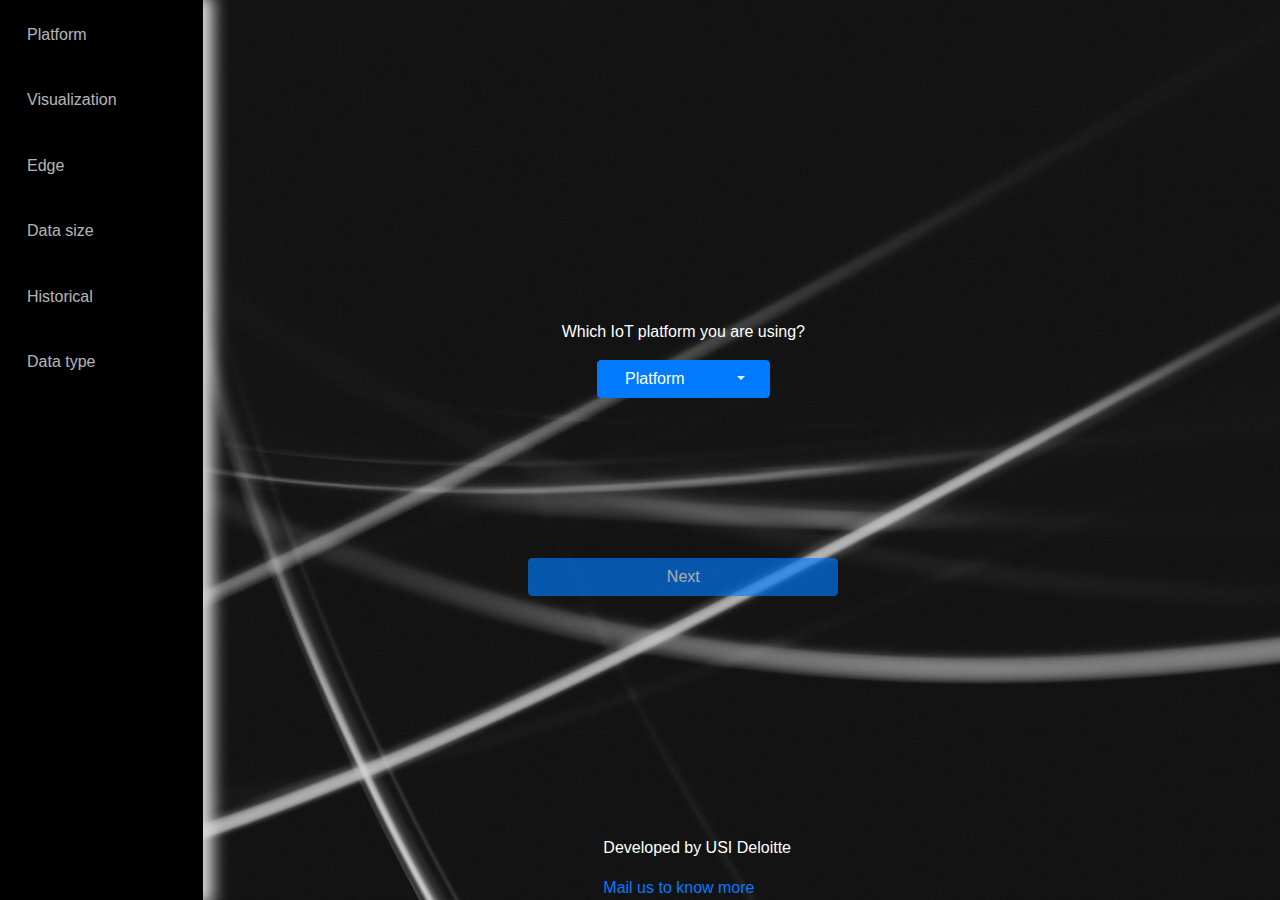
==== index.html @ f7500895 "questions added" ====
<!DOCTYPE HTML>
<html>

<head>
    <meta http-equiv="Content-Type" content="text/html; charset=UTF-8" />
    <title>IOT ARCHITECTURE</title>
    <link rel="stylesheet" type="text/css" href="index.css">
    <link rel="stylesheet" href="https://stackpath.bootstrapcdn.com/bootstrap/4.3.1/css/bootstrap.min.css"
        integrity="sha384-ggOyR0iXCbMQv3Xipma34MD+dH/1fQ784/j6cY/iJTQUOhcWr7x9JvoRxT2MZw1T" crossorigin="anonymous">
    <script src="https://code.jquery.com/jquery-3.3.1.slim.min.js"
        integrity="sha384-q8i/X+965DzO0rT7abK41JStQIAqVgRVzpbzo5smXKp4YfRvH+8abtTE1Pi6jizo"
        crossorigin="anonymous"></script>
    <script src="https://cdnjs.cloudflare.com/ajax/libs/popper.js/1.14.7/umd/popper.min.js"
        integrity="sha384-UO2eT0CpHqdSJQ6hJty5KVphtPhzWj9WO1clHTMGa3JDZwrnQq4sF86dIHNDz0W1"
        crossorigin="anonymous"></script>
    <script src="https://stackpath.bootstrapcdn.com/bootstrap/4.3.1/js/bootstrap.min.js"
        integrity="sha384-JjSmVgyd0p3pXB1rRibZUAYoIIy6OrQ6VrjIEaFf/nJGzIxFDsf4x0xIM+B07jRM"
        crossorigin="anonymous"></script>
</head>

<body class="container-fluid">
    <div class="row">

        <div class="col-sm-2 menu-container">
            <div class="accordion" id="accordionExample">
                <div class="card">
                    <div class="card-header" id="headingOne">
                        <h2 class="mb-0">
                            <button class="btn btn-link pl-0 collapsed" type="button" data-toggle="collapse"
                                data-target="#collapseOne" aria-expanded="false" aria-controls="collapseOne">
                                Platform
                            </button>
                        </h2>
                    </div>

                    <div id="collapseOne" class="collapse" aria-labelledby="headingOne" data-parent="#accordionExample">
                        <div class="card-body pt-0">
                            Which platform you need?<br /> Selected answer <span class="answer"></span>
                        </div>
                    </div>
                </div>
                <div class="card">
                    <div class="card-header" id="headingTwo">
                        <h2 class="mb-0">
                            <button class="btn btn-link pl-0 collapsed" type="button" data-toggle="collapse"
                                data-target="#collapseTwo" aria-expanded="false" aria-controls="collapseTwo">
                                Visualization
                            </button>
                        </h2>
                    </div>

                    <div id="collapseTwo" class="collapse" aria-labelledby="headingTwo" data-parent="#accordionExample">
                        <div class="card-body pt-0">
                            Do you want to run application on different devices?<br /> Selected answer <span
                                class="answer"></span>
                        </div>
                    </div>
                </div>
                <div class="card">
                    <div class="card-header" id="headingThree">
                        <h2 class="mb-0">
                            <button class="btn btn-link pl-0 collapsed" type="button" data-toggle="collapse"
                                data-target="#collapseThree" aria-expanded="false" aria-controls="collapseThree">
                                Edge
                            </button>
                        </h2>
                    </div>

                    <div id="collapseThree" class="collapse" aria-labelledby="headingThree"
                        data-parent="#accordionExample">
                        <div class="card-body pt-0">
                            Do you have edge connection in place?<br /> Selected answer <span class="answer"></span>
                        </div>
                    </div>
                </div>
                <div class="card">
                    <div class="card-header" id="headingFour">
                        <h2 class="mb-0">
                            <button class="btn btn-link pl-0 collapsed" type="button" data-toggle="collapse"
                                data-target="#collapseFour" aria-expanded="false" aria-controls="collapseFour">
                                Data size
                            </button>
                        </h2>
                    </div>

                    <div id="collapseFour" class="collapse" aria-labelledby="headingFour"
                        data-parent="#accordionExample">
                        <div class="card-body pt-0">
                            Do you have large amount of data inflow?<br />Selected answer <span class="answer"></span>
                        </div>
                    </div>
                </div>
                <div class="card">
                    <div class="card-header" id="headingFive">
                        <h2 class="mb-0">
                            <button class="btn btn-link pl-0 collapsed" type="button" data-toggle="collapse"
                                data-target="#collapseFive" aria-expanded="false" aria-controls="collapseFive">
                                Historical
                            </button>
                        </h2>
                    </div>

                    <div id="collapseFive" class="collapse" aria-labelledby="headingFive"
                        data-parent="#accordionExample">
                        <div class="card-body pt-0">
                            Do you need historical data in different storage?<br /> Selected answer <span
                                class="answer"></span>
                        </div>
                    </div>
                </div>
                <div class="card">
                    <div class="card-header" id="headingSix">
                        <h2 class="mb-0">
                            <button class="btn btn-link pl-0 collapsed" type="button" data-toggle="collapse"
                                data-target="#collapseSix" aria-expanded="false" aria-controls="collapseSix">
                                Data type
                            </button>
                        </h2>
                    </div>

                    <div id="collapseSix" class="collapse" aria-labelledby="headingSix" data-parent="#accordionExample">
                        <div class="card-body pt-0">
                            Do you have structured data or unstructure data?<br /> Selected answer <span
                                class="answer"></span>
                        </div>
                    </div>
                </div>

            </div>
        </div>

        <div class="col-sm-9 landing-container">
            <div class="mt-20 qno1-container">
                <section class="page-header mb-3">
                    Which IoT platform you are using?
                </section>
                <section class="container dropdown-box mb-3">
                    <div class="row">
                        <div class="col"></div>
                        <div class="col-sm-3 dropdown-be">
                            <div class="col-sm-12 btn-group">
                                <button type="button" class="btn btn-primary">Platform</button>
                                <button type="button" class="btn btn-primary dropdown-toggle dropdown-toggle-split"
                                    data-toggle="dropdown" aria-haspopup="true" aria-expanded="false">
                                    <span class="sr-only"></span>
                                </button>
                                <div class="dropdown-menu">
                                    <a class="dropdown-item" href="#">Thingworx</a>
                                    <a class="dropdown-item" href="#">AWS</a>
                                    <a class="dropdown-item" href="#">Microsoft Azure</a>
                                    <div class="dropdown-divider"></div>
                                    <a class="dropdown-item" href="#">Other</a>
                                </div>
                            </div>
                        </div>
                        <div class="col"></div>
                    </div>
                </section>
                <section class="proceed-button mt-10">
                    <button disabled type="button" class="col-sm-4 btn btn-primary">Next</button>
                </section>
            </div>

            <div class="mt-20 qno2-container d-none">
                <section class="page-header mb-3">
                    Do you want you application to run on different devices?
                </section>
                <div class="col-sm-12 dropdown-fe">
                    <div class="col-sm-3 input-group">
                        <div class="input-group-prepend">
                            <div class="input-group-text">
                                <input type="radio" value="YES" aria-label="Radio button for following text input">
                            </div>
                        </div>
                        <input type="text" disabled class="form-control" value="Yes"
                            aria-label="Text input with radio button">
                    </div>
                    <div class="input-group mt-3 col-sm-3">
                        <div class="input-group-prepend">
                            <div class="input-group-text">
                                <input type="radio" value="NO" aria-label="Radio button for following text input">
                            </div>
                        </div>
                        <input type="text" disabled class="form-control" value="No"
                            aria-label="Text input with radio button">
                    </div>
                </div>
                <section class="proceed-button mt-10">
                    <button disabled type="button" class="col-sm-4 btn btn-primary">Next</button>
                </section>
            </div>

            <div class="mt-20 qno3-container d-none">
                <section class="page-header mb-3">
                    Do you need edge connection?
                </section>
                <div class="col-sm-12">
                    <div class="col-sm-3 input-group">
                        <div class="input-group-prepend">
                            <div class="input-group-text">
                                <input type="radio" value="YES" aria-label="Radio button for following text input">
                            </div>
                        </div>
                        <input type="text" disabled class="form-control" value="Yes"
                            aria-label="Text input with radio button">
                    </div>
                    <div class="col-sm-3 input-group mt-3">
                        <div class="input-group-prepend">
                            <div class="input-group-text">
                                <input type="radio" value="NO" aria-label="Radio button for following text input">
                            </div>
                        </div>
                        <input type="text" disabled class="form-control" value="No"
                            aria-label="Text input with radio button">
                    </div>
                </div>
                <section class="proceed-button mt-10">
                    <button disabled type="button" class="col-sm-4 btn btn-primary">Next</button>
                </section>
            </div>

            <div class="mt-20 qno4-container d-none">
                <section class="page-header mb-3">
                    Do you have large amount of data inflow?
                </section>
                    <div class="col-sm-12">
                        <div class="col-sm-3 input-group">
                            <div class="input-group-prepend">
                                <div class="input-group-text">
                                    <input type="radio" aria-label="Radio button for following text input">
                                </div>
                            </div>
                            <input type="text" disabled class="form-control" value="Yes"
                                aria-label="Text input with radio button">
                        </div>
                        <div class="col-sm-3 input-group mt-3">
                            <div class="input-group-prepend">
                                <div class="input-group-text">
                                    <input type="radio" aria-label="Radio button for following text input">
                                </div>
                            </div>
                            <input type="text" disabled class="form-control" value="No"
                                aria-label="Text input with radio button">
                        </div>
                    </div>
                <section class="proceed-button mt-10">
                    <button type="button" class="col-sm-4 btn btn-primary">Next</button>
                </section>
            </div>

            <div class="mt-20 qno5-container d-none">
                <section class="page-header mb-3">
                    Do you need to store historical data in diff storage?
                </section>
                    <div class="col-sm-12">
                        <div class="col-sm-3 input-group">
                            <div class="input-group-prepend">
                                <div class="input-group-text">
                                    <input type="radio" aria-label="Radio button for following text input">
                                </div>
                            </div>
                            <input type="text" disabled class="form-control" value="Yes"
                                aria-label="Text input with radio button">
                        </div>
                        <div class="col-sm-3 input-group mt-3">
                            <div class="input-group-prepend">
                                <div class="input-group-text">
                                    <input type="radio" aria-label="Radio button for following text input">
                                </div>
                            </div>
                            <input type="text" disabled class="form-control" value="No"
                                aria-label="Text input with radio button">
                        </div>
                    </div>
                <section class="proceed-button mt-10">
                    <button disabled type="button" class="col-sm-4 btn btn-primary">Next</button>
                </section>
            </div>

            <div class="mt-20 qno6-container d-none">
                <section class="page-header mb-3">
                    What kind of data you are storing?
                </section>
                <div class="col-sm-12">
                     <div class="col-sm-3 input-group">
                            <div class="input-group-prepend">
                                <div class="input-group-text">
                                    <input type="radio" aria-label="Radio button for following text input">
                                </div>
                            </div>
                            <input type="text" disabled class="form-control" value="Structured"
                                aria-label="Text input with radio button">
                        </div>
                        <div class="col-sm-3 input-group mt-3">
                            <div class="input-group-prepend">
                                <div class="input-group-text">
                                    <input type="radio" aria-label="Radio button for following text input">
                                </div>
                            </div>
                            <input type="text" disabled class="form-control" value="Unstructured"
                                aria-label="Text input with radio button">
                        </div>
                </div>
                <section class="proceed-button mt-10">
                    <button disabledtype="button" class="col-sm-4 btn btn-primary">Show Architecture</button>
                </section>
            </div>


            <section class="architecture-diagram-box architecture-tw mt-5">

            </section>
            <footer>
                <p>Developed by USI Deloitte</p>
                <a href="mailto:mchandramouli@deloitte.com,pgajjar@deloitte.com?Subject=ATS Architecture">Mail us to
                    know
                    more</a>
            </footer>
        </div>
    </div>

</body>
<script src="index.js"></script>

</html>
---- index.css ----
*{
    box-sizing: border-box;
}

body{
    background-image: url("bg-three.jpg");
    background-repeat: no-repeat, repeat;
    background-size: cover; 
    color: white;
}

footer{
    position: absolute;
    bottom: 0;
    left: 400px;
    color: white;
}

.menu-container{
    height: 100vh;
    background: black;
    box-shadow: 5px 0 15px 5px gainsboro;
    margin-left: -10px;
}

.menu-container .accordion .card{
    background-color: black;
    opacity: 0.7;
    color: white;
}
.menu-container .accordion .card .btn-link{
    color: white
}

.landing-container .mt-20{
  margin-top: 20rem;
}

.landing-container .mt-10{
    margin-top: 10rem;
  }

.proceed-button{
    text-align: center;
}

.input-group{
    margin: 0 auto;
}

.animate-landing-box{
    animation: bounce 1s;
    top: 10px;
}

@keyframes bounce {
    0% {
      top: 200px;
      animation-timing-function: ease-out;
    }
    100% {
      top: 10px;
    }
  }

.page-header{
    color: white;
    text-align: center;
}

.dropdown-box{
    text-align: center;
}

.practioners-count{
    text-align: center;
    color: white;
}

.architecture-diagram-box{
    display: none;
}
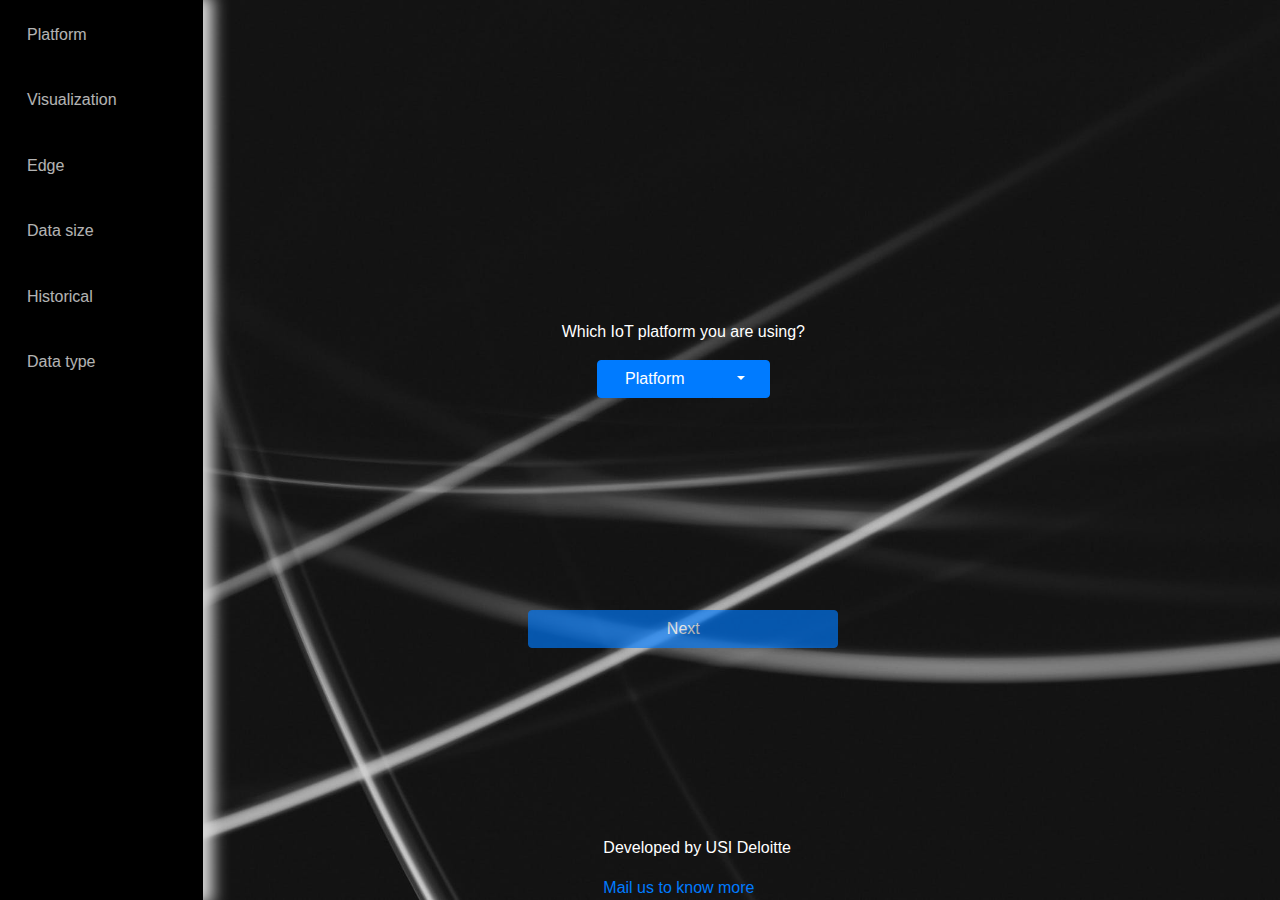
==== commit b28ae650: "push3rd" ====
--- a/index.html
+++ b/index.html
@@ -7,9 +7,7 @@
     <link rel="stylesheet" type="text/css" href="index.css">
     <link rel="stylesheet" href="https://stackpath.bootstrapcdn.com/bootstrap/4.3.1/css/bootstrap.min.css"
         integrity="sha384-ggOyR0iXCbMQv3Xipma34MD+dH/1fQ784/j6cY/iJTQUOhcWr7x9JvoRxT2MZw1T" crossorigin="anonymous">
-    <script src="https://code.jquery.com/jquery-3.3.1.slim.min.js"
-        integrity="sha384-q8i/X+965DzO0rT7abK41JStQIAqVgRVzpbzo5smXKp4YfRvH+8abtTE1Pi6jizo"
-        crossorigin="anonymous"></script>
+    <script src="https://ajax.googleapis.com/ajax/libs/jquery/3.4.1/jquery.min.js"></script>
     <script src="https://cdnjs.cloudflare.com/ajax/libs/popper.js/1.14.7/umd/popper.min.js"
         integrity="sha384-UO2eT0CpHqdSJQ6hJty5KVphtPhzWj9WO1clHTMGa3JDZwrnQq4sF86dIHNDz0W1"
         crossorigin="anonymous"></script>
@@ -35,7 +33,7 @@
 
                     <div id="collapseOne" class="collapse" aria-labelledby="headingOne" data-parent="#accordionExample">
                         <div class="card-body pt-0">
-                            Which platform you need?<br /> Selected answer <span class="answer"></span>
+                            Which platform you need?<br /><span class="answer">Selected answer</span>
                         </div>
                     </div>
                 </div>
@@ -51,8 +49,8 @@
 
                     <div id="collapseTwo" class="collapse" aria-labelledby="headingTwo" data-parent="#accordionExample">
                         <div class="card-body pt-0">
-                            Do you want to run application on different devices?<br /> Selected answer <span
-                                class="answer"></span>
+                            Do you want to run application on different devices?<br /><span class="answer">Selected
+                                answer</span>
                         </div>
                     </div>
                 </div>
@@ -69,7 +67,7 @@
                     <div id="collapseThree" class="collapse" aria-labelledby="headingThree"
                         data-parent="#accordionExample">
                         <div class="card-body pt-0">
-                            Do you have edge connection in place?<br /> Selected answer <span class="answer"></span>
+                            Do you have edge connection in place?<br /><span class="answer">Selected answer</span>
                         </div>
                     </div>
                 </div>
@@ -86,7 +84,7 @@
                     <div id="collapseFour" class="collapse" aria-labelledby="headingFour"
                         data-parent="#accordionExample">
                         <div class="card-body pt-0">
-                            Do you have large amount of data inflow?<br />Selected answer <span class="answer"></span>
+                            Do you have large amount of data inflow?<br /><span class="answer">Selected answer</span>
                         </div>
                     </div>
                 </div>
@@ -103,8 +101,8 @@
                     <div id="collapseFive" class="collapse" aria-labelledby="headingFive"
                         data-parent="#accordionExample">
                         <div class="card-body pt-0">
-                            Do you need historical data in different storage?<br /> Selected answer <span
-                                class="answer"></span>
+                            Do you need historical data in different storage?<br /><span class="answer">Selected answer
+                            </span>
                         </div>
                     </div>
                 </div>
@@ -120,8 +118,8 @@
 
                     <div id="collapseSix" class="collapse" aria-labelledby="headingSix" data-parent="#accordionExample">
                         <div class="card-body pt-0">
-                            Do you have structured data or unstructure data?<br /> Selected answer <span
-                                class="answer"></span>
+                            Do you have structured data or unstructure data?<br /><span class="answer">Selected answer
+                            </span>
                         </div>
                     </div>
                 </div>
@@ -130,7 +128,7 @@
         </div>
 
         <div class="col-sm-9 landing-container">
-            <div class="mt-20 qno1-container">
+            <div class="mt-20 active qno1 q-container" data-qid='1'>
                 <section class="page-header mb-3">
                     Which IoT platform you are using?
                 </section>
@@ -156,12 +154,9 @@
                         <div class="col"></div>
                     </div>
                 </section>
-                <section class="proceed-button mt-10">
-                    <button disabled type="button" class="col-sm-4 btn btn-primary">Next</button>
-                </section>
-            </div>
-
-            <div class="mt-20 qno2-container d-none">
+            </div>
+
+            <div class="mt-20 qno2 q-container d-none" data-qid='2'>
                 <section class="page-header mb-3">
                     Do you want you application to run on different devices?
                 </section>
@@ -185,12 +180,9 @@
                             aria-label="Text input with radio button">
                     </div>
                 </div>
-                <section class="proceed-button mt-10">
-                    <button disabled type="button" class="col-sm-4 btn btn-primary">Next</button>
-                </section>
-            </div>
-
-            <div class="mt-20 qno3-container d-none">
+            </div>
+
+            <div class="mt-20 qno3 q-container d-none" data-qid='3'>
                 <section class="page-header mb-3">
                     Do you need edge connection?
                 </section>
@@ -214,97 +206,92 @@
                             aria-label="Text input with radio button">
                     </div>
                 </div>
-                <section class="proceed-button mt-10">
-                    <button disabled type="button" class="col-sm-4 btn btn-primary">Next</button>
-                </section>
-            </div>
-
-            <div class="mt-20 qno4-container d-none">
+            </div>
+
+            <div class="mt-20 qno4 q-container d-none" data-qid='4'>
                 <section class="page-header mb-3">
                     Do you have large amount of data inflow?
                 </section>
-                    <div class="col-sm-12">
-                        <div class="col-sm-3 input-group">
-                            <div class="input-group-prepend">
-                                <div class="input-group-text">
-                                    <input type="radio" aria-label="Radio button for following text input">
-                                </div>
-                            </div>
-                            <input type="text" disabled class="form-control" value="Yes"
-                                aria-label="Text input with radio button">
-                        </div>
-                        <div class="col-sm-3 input-group mt-3">
-                            <div class="input-group-prepend">
-                                <div class="input-group-text">
-                                    <input type="radio" aria-label="Radio button for following text input">
-                                </div>
-                            </div>
-                            <input type="text" disabled class="form-control" value="No"
-                                aria-label="Text input with radio button">
-                        </div>
-                    </div>
-                <section class="proceed-button mt-10">
-                    <button type="button" class="col-sm-4 btn btn-primary">Next</button>
-                </section>
-            </div>
-
-            <div class="mt-20 qno5-container d-none">
+                <div class="col-sm-12">
+                    <div class="col-sm-3 input-group">
+                        <div class="input-group-prepend">
+                            <div class="input-group-text">
+                                <input type="radio" aria-label="Radio button for following text input">
+                            </div>
+                        </div>
+                        <input type="text" disabled class="form-control" value="Yes"
+                            aria-label="Text input with radio button">
+                    </div>
+                    <div class="col-sm-3 input-group mt-3">
+                        <div class="input-group-prepend">
+                            <div class="input-group-text">
+                                <input type="radio" aria-label="Radio button for following text input">
+                            </div>
+                        </div>
+                        <input type="text" disabled class="form-control" value="No"
+                            aria-label="Text input with radio button">
+                    </div>
+                </div>
+            </div>
+
+            <div class="mt-20 qno5 q-container d-none" data-qid='5'>
                 <section class="page-header mb-3">
                     Do you need to store historical data in diff storage?
                 </section>
-                    <div class="col-sm-12">
-                        <div class="col-sm-3 input-group">
-                            <div class="input-group-prepend">
-                                <div class="input-group-text">
-                                    <input type="radio" aria-label="Radio button for following text input">
-                                </div>
-                            </div>
-                            <input type="text" disabled class="form-control" value="Yes"
-                                aria-label="Text input with radio button">
-                        </div>
-                        <div class="col-sm-3 input-group mt-3">
-                            <div class="input-group-prepend">
-                                <div class="input-group-text">
-                                    <input type="radio" aria-label="Radio button for following text input">
-                                </div>
-                            </div>
-                            <input type="text" disabled class="form-control" value="No"
-                                aria-label="Text input with radio button">
-                        </div>
-                    </div>
-                <section class="proceed-button mt-10">
-                    <button disabled type="button" class="col-sm-4 btn btn-primary">Next</button>
-                </section>
-            </div>
-
-            <div class="mt-20 qno6-container d-none">
+                <div class="col-sm-12">
+                    <div class="col-sm-3 input-group">
+                        <div class="input-group-prepend">
+                            <div class="input-group-text">
+                                <input type="radio" aria-label="Radio button for following text input">
+                            </div>
+                        </div>
+                        <input type="text" disabled class="form-control" value="Yes"
+                            aria-label="Text input with radio button">
+                    </div>
+                    <div class="col-sm-3 input-group mt-3">
+                        <div class="input-group-prepend">
+                            <div class="input-group-text">
+                                <input type="radio" aria-label="Radio button for following text input">
+                            </div>
+                        </div>
+                        <input type="text" disabled class="form-control" value="No"
+                            aria-label="Text input with radio button">
+                    </div>
+                </div>
+            </div>
+
+            <div class="mt-20 qno6 q-container d-none" data-qid='6'>
                 <section class="page-header mb-3">
                     What kind of data you are storing?
                 </section>
                 <div class="col-sm-12">
-                     <div class="col-sm-3 input-group">
-                            <div class="input-group-prepend">
-                                <div class="input-group-text">
-                                    <input type="radio" aria-label="Radio button for following text input">
-                                </div>
-                            </div>
-                            <input type="text" disabled class="form-control" value="Structured"
-                                aria-label="Text input with radio button">
-                        </div>
-                        <div class="col-sm-3 input-group mt-3">
-                            <div class="input-group-prepend">
-                                <div class="input-group-text">
-                                    <input type="radio" aria-label="Radio button for following text input">
-                                </div>
-                            </div>
-                            <input type="text" disabled class="form-control" value="Unstructured"
-                                aria-label="Text input with radio button">
-                        </div>
+                    <div class="col-sm-3 input-group">
+                        <div class="input-group-prepend">
+                            <div class="input-group-text">
+                                <input type="radio" aria-label="Radio button for following text input">
+                            </div>
+                        </div>
+                        <input type="text" disabled class="form-control" value="Structured"
+                            aria-label="Text input with radio button">
+                    </div>
+                    <div class="col-sm-3 input-group mt-3">
+                        <div class="input-group-prepend">
+                            <div class="input-group-text">
+                                <input type="radio" aria-label="Radio button for following text input">
+                            </div>
+                        </div>
+                        <input type="text" disabled class="form-control" value="Unstructured"
+                            aria-label="Text input with radio button">
+                    </div>
                 </div>
                 <section class="proceed-button mt-10">
                     <button disabledtype="button" class="col-sm-4 btn btn-primary">Show Architecture</button>
                 </section>
             </div>
+
+            <section class="proceed-button mt-10">
+                <button disabled type="button" class="col-sm-4 btn btn-primary">Next</button>
+            </section>
 
 
             <section class="architecture-diagram-box architecture-tw mt-5">
--- a/index.css
+++ b/index.css
@@ -48,6 +48,10 @@
     margin: 0 auto;
 }
 
+.q-container{
+    height: 130px;
+}
+
 .animate-landing-box{
     animation: bounce 1s;
     top: 10px;
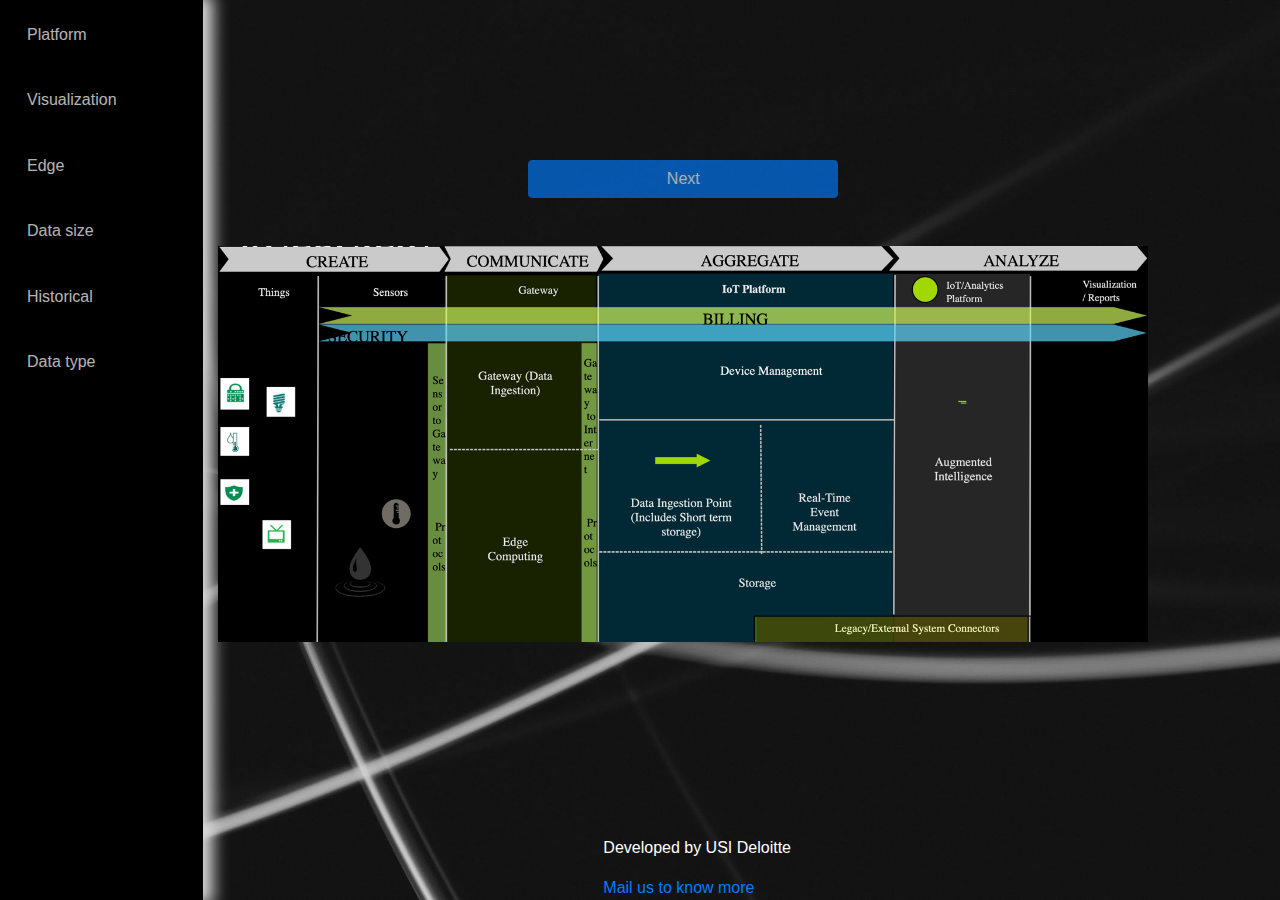
==== commit 38eefe51: "push 5th" ====
--- a/index.html
+++ b/index.html
@@ -33,7 +33,7 @@
 
                     <div id="collapseOne" class="collapse" aria-labelledby="headingOne" data-parent="#accordionExample">
                         <div class="card-body pt-0">
-                            Which platform you need?<br /><span class="answer">Selected answer</span>
+                            Which platform you need?<br /><span class="answer">No Answer Selected</span>
                         </div>
                     </div>
                 </div>
@@ -67,7 +67,7 @@
                     <div id="collapseThree" class="collapse" aria-labelledby="headingThree"
                         data-parent="#accordionExample">
                         <div class="card-body pt-0">
-                            Do you have edge connection in place?<br /><span class="answer">Selected answer</span>
+                            Do you have edge connection in place?<br /><span class="answer">No Answer Selected</span>
                         </div>
                     </div>
                 </div>
@@ -84,7 +84,7 @@
                     <div id="collapseFour" class="collapse" aria-labelledby="headingFour"
                         data-parent="#accordionExample">
                         <div class="card-body pt-0">
-                            Do you have large amount of data inflow?<br /><span class="answer">Selected answer</span>
+                            Do you have large amount of data inflow?<br /><span class="answer">No Answer Selected</span>
                         </div>
                     </div>
                 </div>
@@ -101,7 +101,7 @@
                     <div id="collapseFive" class="collapse" aria-labelledby="headingFive"
                         data-parent="#accordionExample">
                         <div class="card-body pt-0">
-                            Do you need historical data in different storage?<br /><span class="answer">Selected answer
+                            Do you need historical data in different storage?<br /><span class="answer">No Answer Selected
                             </span>
                         </div>
                     </div>
@@ -118,17 +118,16 @@
 
                     <div id="collapseSix" class="collapse" aria-labelledby="headingSix" data-parent="#accordionExample">
                         <div class="card-body pt-0">
-                            Do you have structured data or unstructure data?<br /><span class="answer">Selected answer
+                            Do you have structured data or unstructure data?<br /><span class="answer">No Answer Selected
                             </span>
                         </div>
                     </div>
                 </div>
-
             </div>
         </div>
 
         <div class="col-sm-9 landing-container">
-            <div class="mt-20 active qno1 q-container" data-qid='1'>
+            <div class="mt-20 active qno1 q-container d-none" data-qid='1'>
                 <section class="page-header mb-3">
                     Which IoT platform you are using?
                 </section>
@@ -284,18 +283,19 @@
                             aria-label="Text input with radio button">
                     </div>
                 </div>
-                <section class="proceed-button mt-10">
-                    <button disabledtype="button" class="col-sm-4 btn btn-primary">Show Architecture</button>
-                </section>
             </div>
 
             <section class="proceed-button mt-10">
                 <button disabled type="button" class="col-sm-4 btn btn-primary">Next</button>
             </section>
 
-
-            <section class="architecture-diagram-box architecture-tw mt-5">
-
+            <section class="show-archi-button mt-10 d-none">
+                    <button disabled type="button" class="col-sm-4 btn btn-primary">Show Architecture</button>
+            </section>
+
+
+            <section class="architecture-diagram-box mt-5">
+                <img src="archi.jpg">
             </section>
             <footer>
                 <p>Developed by USI Deloitte</p>
--- a/index.css
+++ b/index.css
@@ -40,7 +40,7 @@
     margin-top: 10rem;
   }
 
-.proceed-button{
+.proceed-button, .show-archi-button{
     text-align: center;
 }
 
@@ -81,7 +81,6 @@
     color: white;
 }
 
-.architecture-diagram-box{
-    display: none;
+.architecture-diagram-box img{
+    width: 100%;
 }
-  
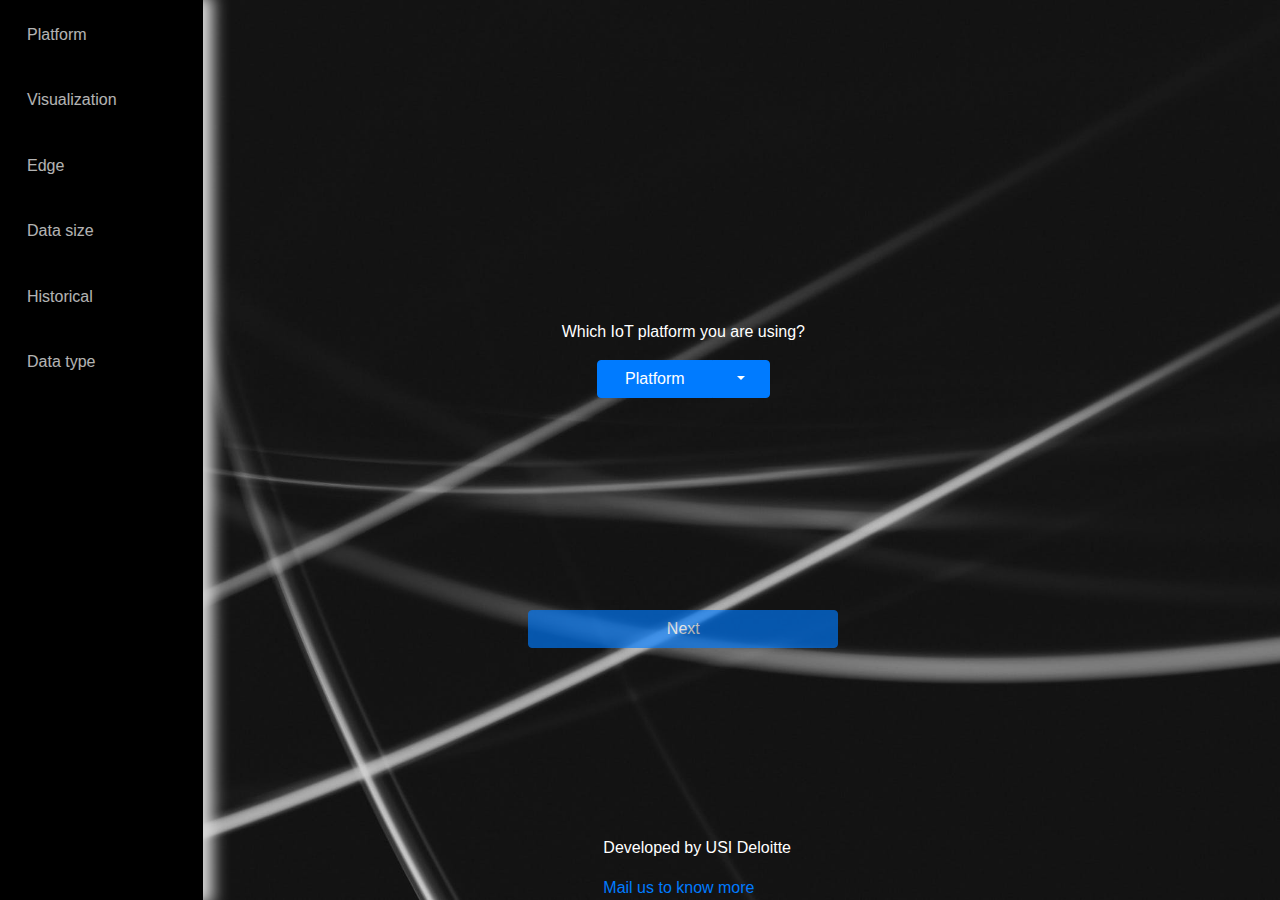
==== commit b02b26ac: "push6" ====
--- a/index.html
+++ b/index.html
@@ -127,7 +127,7 @@
         </div>
 
         <div class="col-sm-9 landing-container">
-            <div class="mt-20 active qno1 q-container d-none" data-qid='1'>
+            <div class="mt-20 active qno1 q-container" data-qid='1'>
                 <section class="page-header mb-3">
                     Which IoT platform you are using?
                 </section>
@@ -294,7 +294,7 @@
             </section>
 
 
-            <section class="architecture-diagram-box mt-5">
+            <section class="architecture-diagram-box mt-5 d-none">
                 <img src="archi.jpg">
             </section>
             <footer>
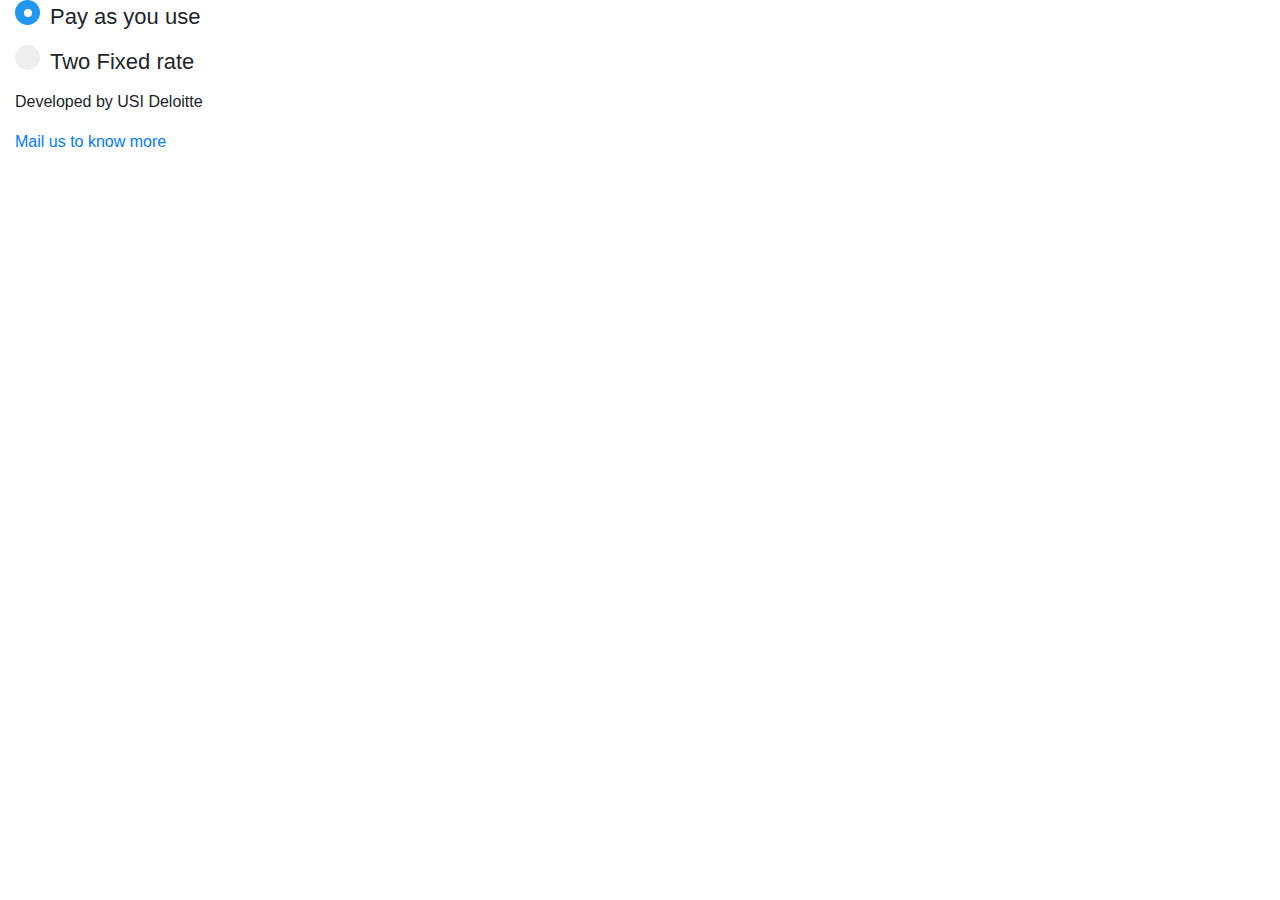
==== commit 7db83b26: "code refactor" ====
--- a/index.html
+++ b/index.html
@@ -16,283 +16,23 @@
         crossorigin="anonymous"></script>
 </head>
 
+<style>
+
+</style>
+
 <body class="container-fluid">
     <div class="row">
-
-        <div class="col-sm-2 menu-container">
-            <div class="accordion" id="accordionExample">
-                <div class="card">
-                    <div class="card-header" id="headingOne">
-                        <h2 class="mb-0">
-                            <button class="btn btn-link pl-0 collapsed" type="button" data-toggle="collapse"
-                                data-target="#collapseOne" aria-expanded="false" aria-controls="collapseOne">
-                                Platform
-                            </button>
-                        </h2>
-                    </div>
-
-                    <div id="collapseOne" class="collapse" aria-labelledby="headingOne" data-parent="#accordionExample">
-                        <div class="card-body pt-0">
-                            Which platform you need?<br /><span class="answer">No Answer Selected</span>
-                        </div>
-                    </div>
-                </div>
-                <div class="card">
-                    <div class="card-header" id="headingTwo">
-                        <h2 class="mb-0">
-                            <button class="btn btn-link pl-0 collapsed" type="button" data-toggle="collapse"
-                                data-target="#collapseTwo" aria-expanded="false" aria-controls="collapseTwo">
-                                Visualization
-                            </button>
-                        </h2>
-                    </div>
-
-                    <div id="collapseTwo" class="collapse" aria-labelledby="headingTwo" data-parent="#accordionExample">
-                        <div class="card-body pt-0">
-                            Do you want to run application on different devices?<br /><span class="answer">Selected
-                                answer</span>
-                        </div>
-                    </div>
-                </div>
-                <div class="card">
-                    <div class="card-header" id="headingThree">
-                        <h2 class="mb-0">
-                            <button class="btn btn-link pl-0 collapsed" type="button" data-toggle="collapse"
-                                data-target="#collapseThree" aria-expanded="false" aria-controls="collapseThree">
-                                Edge
-                            </button>
-                        </h2>
-                    </div>
-
-                    <div id="collapseThree" class="collapse" aria-labelledby="headingThree"
-                        data-parent="#accordionExample">
-                        <div class="card-body pt-0">
-                            Do you have edge connection in place?<br /><span class="answer">No Answer Selected</span>
-                        </div>
-                    </div>
-                </div>
-                <div class="card">
-                    <div class="card-header" id="headingFour">
-                        <h2 class="mb-0">
-                            <button class="btn btn-link pl-0 collapsed" type="button" data-toggle="collapse"
-                                data-target="#collapseFour" aria-expanded="false" aria-controls="collapseFour">
-                                Data size
-                            </button>
-                        </h2>
-                    </div>
-
-                    <div id="collapseFour" class="collapse" aria-labelledby="headingFour"
-                        data-parent="#accordionExample">
-                        <div class="card-body pt-0">
-                            Do you have large amount of data inflow?<br /><span class="answer">No Answer Selected</span>
-                        </div>
-                    </div>
-                </div>
-                <div class="card">
-                    <div class="card-header" id="headingFive">
-                        <h2 class="mb-0">
-                            <button class="btn btn-link pl-0 collapsed" type="button" data-toggle="collapse"
-                                data-target="#collapseFive" aria-expanded="false" aria-controls="collapseFive">
-                                Historical
-                            </button>
-                        </h2>
-                    </div>
-
-                    <div id="collapseFive" class="collapse" aria-labelledby="headingFive"
-                        data-parent="#accordionExample">
-                        <div class="card-body pt-0">
-                            Do you need historical data in different storage?<br /><span class="answer">No Answer Selected
-                            </span>
-                        </div>
-                    </div>
-                </div>
-                <div class="card">
-                    <div class="card-header" id="headingSix">
-                        <h2 class="mb-0">
-                            <button class="btn btn-link pl-0 collapsed" type="button" data-toggle="collapse"
-                                data-target="#collapseSix" aria-expanded="false" aria-controls="collapseSix">
-                                Data type
-                            </button>
-                        </h2>
-                    </div>
-
-                    <div id="collapseSix" class="collapse" aria-labelledby="headingSix" data-parent="#accordionExample">
-                        <div class="card-body pt-0">
-                            Do you have structured data or unstructure data?<br /><span class="answer">No Answer Selected
-                            </span>
-                        </div>
-                    </div>
-                </div>
-            </div>
-        </div>
-
-        <div class="col-sm-9 landing-container">
-            <div class="mt-20 active qno1 q-container" data-qid='1'>
-                <section class="page-header mb-3">
-                    Which IoT platform you are using?
-                </section>
-                <section class="container dropdown-box mb-3">
-                    <div class="row">
-                        <div class="col"></div>
-                        <div class="col-sm-3 dropdown-be">
-                            <div class="col-sm-12 btn-group">
-                                <button type="button" class="btn btn-primary">Platform</button>
-                                <button type="button" class="btn btn-primary dropdown-toggle dropdown-toggle-split"
-                                    data-toggle="dropdown" aria-haspopup="true" aria-expanded="false">
-                                    <span class="sr-only"></span>
-                                </button>
-                                <div class="dropdown-menu">
-                                    <a class="dropdown-item" href="#">Thingworx</a>
-                                    <a class="dropdown-item" href="#">AWS</a>
-                                    <a class="dropdown-item" href="#">Microsoft Azure</a>
-                                    <div class="dropdown-divider"></div>
-                                    <a class="dropdown-item" href="#">Other</a>
-                                </div>
-                            </div>
-                        </div>
-                        <div class="col"></div>
-                    </div>
-                </section>
-            </div>
-
-            <div class="mt-20 qno2 q-container d-none" data-qid='2'>
-                <section class="page-header mb-3">
-                    Do you want you application to run on different devices?
-                </section>
-                <div class="col-sm-12 dropdown-fe">
-                    <div class="col-sm-3 input-group">
-                        <div class="input-group-prepend">
-                            <div class="input-group-text">
-                                <input type="radio" value="YES" aria-label="Radio button for following text input">
-                            </div>
-                        </div>
-                        <input type="text" disabled class="form-control" value="Yes"
-                            aria-label="Text input with radio button">
-                    </div>
-                    <div class="input-group mt-3 col-sm-3">
-                        <div class="input-group-prepend">
-                            <div class="input-group-text">
-                                <input type="radio" value="NO" aria-label="Radio button for following text input">
-                            </div>
-                        </div>
-                        <input type="text" disabled class="form-control" value="No"
-                            aria-label="Text input with radio button">
-                    </div>
-                </div>
-            </div>
-
-            <div class="mt-20 qno3 q-container d-none" data-qid='3'>
-                <section class="page-header mb-3">
-                    Do you need edge connection?
-                </section>
-                <div class="col-sm-12">
-                    <div class="col-sm-3 input-group">
-                        <div class="input-group-prepend">
-                            <div class="input-group-text">
-                                <input type="radio" value="YES" aria-label="Radio button for following text input">
-                            </div>
-                        </div>
-                        <input type="text" disabled class="form-control" value="Yes"
-                            aria-label="Text input with radio button">
-                    </div>
-                    <div class="col-sm-3 input-group mt-3">
-                        <div class="input-group-prepend">
-                            <div class="input-group-text">
-                                <input type="radio" value="NO" aria-label="Radio button for following text input">
-                            </div>
-                        </div>
-                        <input type="text" disabled class="form-control" value="No"
-                            aria-label="Text input with radio button">
-                    </div>
-                </div>
-            </div>
-
-            <div class="mt-20 qno4 q-container d-none" data-qid='4'>
-                <section class="page-header mb-3">
-                    Do you have large amount of data inflow?
-                </section>
-                <div class="col-sm-12">
-                    <div class="col-sm-3 input-group">
-                        <div class="input-group-prepend">
-                            <div class="input-group-text">
-                                <input type="radio" aria-label="Radio button for following text input">
-                            </div>
-                        </div>
-                        <input type="text" disabled class="form-control" value="Yes"
-                            aria-label="Text input with radio button">
-                    </div>
-                    <div class="col-sm-3 input-group mt-3">
-                        <div class="input-group-prepend">
-                            <div class="input-group-text">
-                                <input type="radio" aria-label="Radio button for following text input">
-                            </div>
-                        </div>
-                        <input type="text" disabled class="form-control" value="No"
-                            aria-label="Text input with radio button">
-                    </div>
-                </div>
-            </div>
-
-            <div class="mt-20 qno5 q-container d-none" data-qid='5'>
-                <section class="page-header mb-3">
-                    Do you need to store historical data in diff storage?
-                </section>
-                <div class="col-sm-12">
-                    <div class="col-sm-3 input-group">
-                        <div class="input-group-prepend">
-                            <div class="input-group-text">
-                                <input type="radio" aria-label="Radio button for following text input">
-                            </div>
-                        </div>
-                        <input type="text" disabled class="form-control" value="Yes"
-                            aria-label="Text input with radio button">
-                    </div>
-                    <div class="col-sm-3 input-group mt-3">
-                        <div class="input-group-prepend">
-                            <div class="input-group-text">
-                                <input type="radio" aria-label="Radio button for following text input">
-                            </div>
-                        </div>
-                        <input type="text" disabled class="form-control" value="No"
-                            aria-label="Text input with radio button">
-                    </div>
-                </div>
-            </div>
-
-            <div class="mt-20 qno6 q-container d-none" data-qid='6'>
-                <section class="page-header mb-3">
-                    What kind of data you are storing?
-                </section>
-                <div class="col-sm-12">
-                    <div class="col-sm-3 input-group">
-                        <div class="input-group-prepend">
-                            <div class="input-group-text">
-                                <input type="radio" aria-label="Radio button for following text input">
-                            </div>
-                        </div>
-                        <input type="text" disabled class="form-control" value="Structured"
-                            aria-label="Text input with radio button">
-                    </div>
-                    <div class="col-sm-3 input-group mt-3">
-                        <div class="input-group-prepend">
-                            <div class="input-group-text">
-                                <input type="radio" aria-label="Radio button for following text input">
-                            </div>
-                        </div>
-                        <input type="text" disabled class="form-control" value="Unstructured"
-                            aria-label="Text input with radio button">
-                    </div>
-                </div>
-            </div>
-
-            <section class="proceed-button mt-10">
-                <button disabled type="button" class="col-sm-4 btn btn-primary">Next</button>
-            </section>
-
-            <section class="show-archi-button mt-10 d-none">
-                    <button disabled type="button" class="col-sm-4 btn btn-primary">Show Architecture</button>
-            </section>
-
+        <div class="col-sm-12 landing-container">
+            <label class="custom-form-input">
+                <input type="radio" checked="checked" name="radio">
+                <span class="checkmark"></span>
+                <span class= 'label-form-input'>Pay as you use</span>
+            </label>
+            <label class="custom-form-input">Two
+                <input type="radio" name="radio">
+                <span class="checkmark"></span>
+                <span class= 'label-form-input'>Fixed rate</span>
+            </label>
 
             <section class="architecture-diagram-box mt-5 d-none">
                 <img src="archi.jpg">
--- a/index.css
+++ b/index.css
@@ -1,86 +1,67 @@
 *{
     box-sizing: border-box;
-}
-
-body{
-    background-image: url("bg-three.jpg");
-    background-repeat: no-repeat, repeat;
-    background-size: cover; 
-    color: white;
-}
-
-footer{
+}/* Customize the label (the custom-form-input) */
+.custom-form-input {
+    display: block;
+    position: relative;
+    padding-left: 35px;
+    margin-bottom: 12px;
+    cursor: pointer;
+    font-size: 22px;
+    -webkit-user-select: none;
+    -moz-user-select: none;
+    -ms-user-select: none;
+    user-select: none;
+  }
+  
+  /* Hide the browser's default radio button */
+  .custom-form-input input {
     position: absolute;
-    bottom: 0;
-    left: 400px;
-    color: white;
-}
-
-.menu-container{
-    height: 100vh;
-    background: black;
-    box-shadow: 5px 0 15px 5px gainsboro;
-    margin-left: -10px;
-}
-
-.menu-container .accordion .card{
-    background-color: black;
-    opacity: 0.7;
-    color: white;
-}
-.menu-container .accordion .card .btn-link{
-    color: white
-}
-
-.landing-container .mt-20{
-  margin-top: 20rem;
-}
-
-.landing-container .mt-10{
-    margin-top: 10rem;
+    opacity: 0;
+    cursor: pointer;
+    height: 0;
+    width: 0;
   }
-
-.proceed-button, .show-archi-button{
-    text-align: center;
-}
-
-.input-group{
-    margin: 0 auto;
-}
-
-.q-container{
-    height: 130px;
-}
-
-.animate-landing-box{
-    animation: bounce 1s;
-    top: 10px;
-}
-
-@keyframes bounce {
-    0% {
-      top: 200px;
-      animation-timing-function: ease-out;
-    }
-    100% {
-      top: 10px;
-    }
+  
+  /* Create a custom radio button */
+  .checkmark {
+    position: absolute;
+    top: 0;
+    left: 0;
+    height: 25px;
+    width: 25px;
+    background-color: #eee;
+    border-radius: 50%;
   }
-
-.page-header{
-    color: white;
-    text-align: center;
-}
-
-.dropdown-box{
-    text-align: center;
-}
-
-.practioners-count{
-    text-align: center;
-    color: white;
-}
-
-.architecture-diagram-box img{
-    width: 100%;
-}
+  
+  /* On mouse-over, add a grey background color */
+  .custom-form-input:hover input ~ .checkmark {
+    background-color: #ccc;
+  }
+  
+  /* When the radio button is checked, add a blue background */
+  .custom-form-input input:checked ~ .checkmark {
+    background-color: #2196F3;
+  }
+  
+  /* Create the indicator (the dot/circle - hidden when not checked) */
+  .checkmark:after {
+    content: "";
+    position: absolute;
+    display: none;
+  }
+  
+  /* Show the indicator (dot/circle) when checked */
+  .custom-form-input input:checked ~ .checkmark:after {
+    display: block;
+  }
+  
+  /* Style the indicator (dot/circle) */
+  .custom-form-input .checkmark:after {
+    top: 9px;
+    left: 9px;
+    width: 8px;
+    height: 8px;
+    border-radius: 50%;
+    background: white;
+  }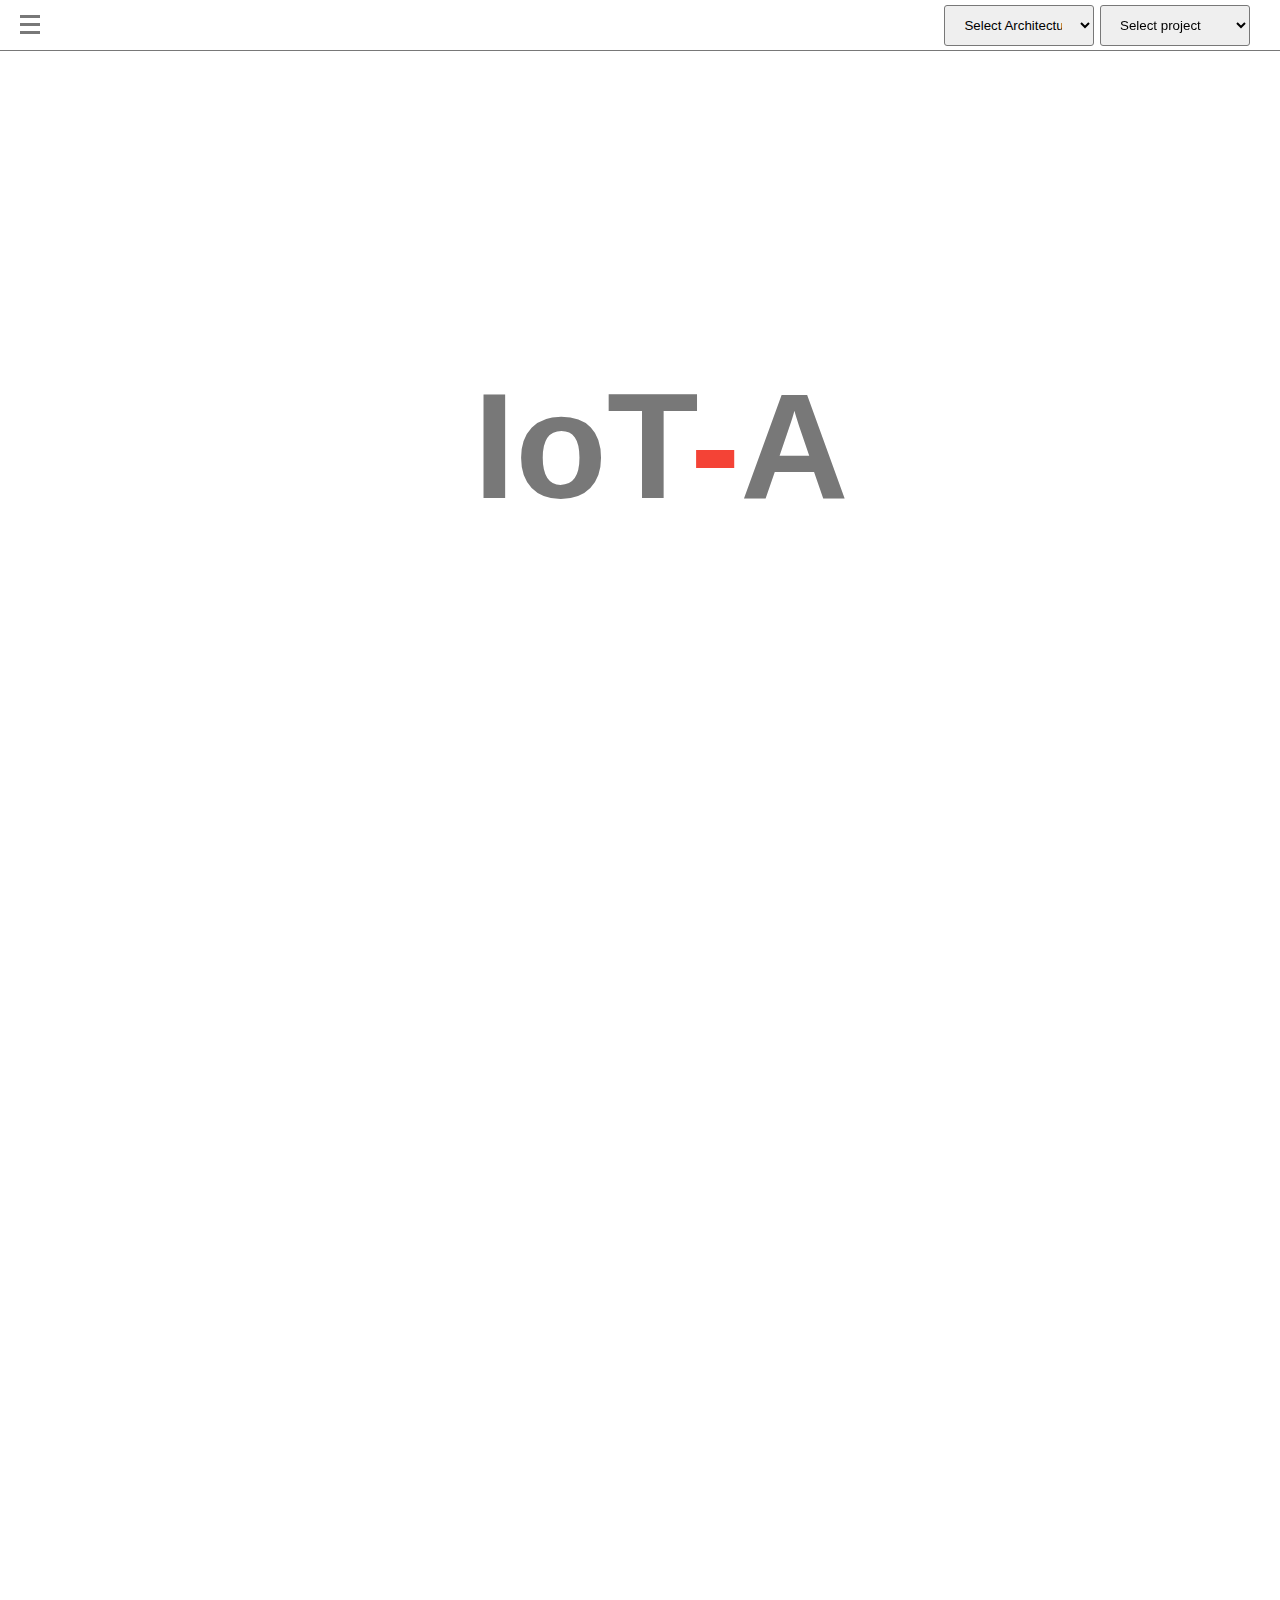
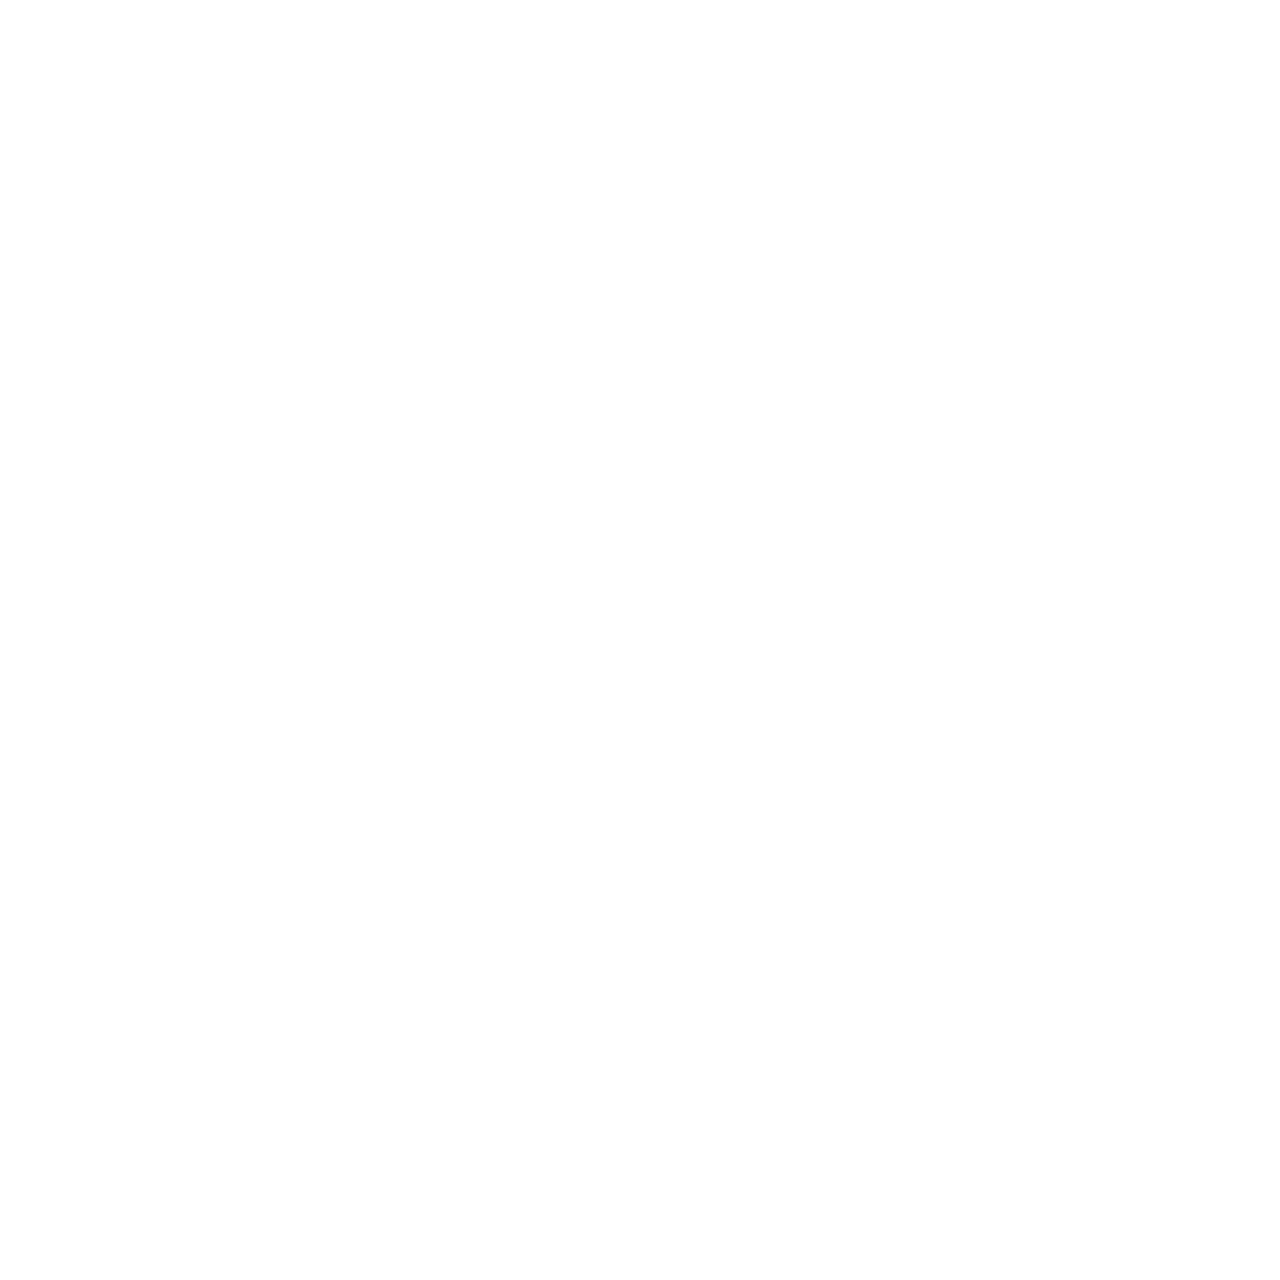
==== commit bbfe19a7: "root folder cahnged" ====
--- a/index.html
+++ b/index.html
@@ -1,52 +1,165 @@
-<!DOCTYPE HTML>
+<!DOCTYPE html>
+
 <html>
+<head>
+    <meta charset="UTF-8">
+    <meta name="viewport" content="width=device-width, initial-scale=1.0">
+    <meta http-equiv="X-UA-Compatible" content="ie=edge">
+    <link rel="stylesheet" href="main.css">
 
-<head>
-    <meta http-equiv="Content-Type" content="text/html; charset=UTF-8" />
-    <title>IOT ARCHITECTURE</title>
-    <link rel="stylesheet" type="text/css" href="index.css">
-    <link rel="stylesheet" href="https://stackpath.bootstrapcdn.com/bootstrap/4.3.1/css/bootstrap.min.css"
-        integrity="sha384-ggOyR0iXCbMQv3Xipma34MD+dH/1fQ784/j6cY/iJTQUOhcWr7x9JvoRxT2MZw1T" crossorigin="anonymous">
-    <script src="https://ajax.googleapis.com/ajax/libs/jquery/3.4.1/jquery.min.js"></script>
-    <script src="https://cdnjs.cloudflare.com/ajax/libs/popper.js/1.14.7/umd/popper.min.js"
-        integrity="sha384-UO2eT0CpHqdSJQ6hJty5KVphtPhzWj9WO1clHTMGa3JDZwrnQq4sF86dIHNDz0W1"
-        crossorigin="anonymous"></script>
-    <script src="https://stackpath.bootstrapcdn.com/bootstrap/4.3.1/js/bootstrap.min.js"
-        integrity="sha384-JjSmVgyd0p3pXB1rRibZUAYoIIy6OrQ6VrjIEaFf/nJGzIxFDsf4x0xIM+B07jRM"
-        crossorigin="anonymous"></script>
+    <title>IoT-A</title>
 </head>
 
-<style>
+<body>
+    <div class="topbar">
+        <ul>
+            <li>
+                <div class="sidenav">
+                    <div id="menu" class="sidebar">
+                        <div class="quiz-container">
+                            <div id="quiz"></div>
+                        </div>
+                    </div>
+                    <div class="button" onclick="openNav(this)">
+                        <div class="bar1"></div>
+                        <div class="bar2"></div>
+                        <div class="bar3"></div>
+                    </div>
+                </div>
+                <a style="opacity: 0;" class="active" id="toplogo" href="main.html">
+                    <span style="color: #787878">IoT</span><!--
+                    --><span style="color: #f44336">-</span><!--
+                    --><span style="color: #787878">A<span>
+                </a>
 
-</style>
-
-<body class="container-fluid">
-    <div class="row">
-        <div class="col-sm-12 landing-container">
-            <label class="custom-form-input">
-                <input type="radio" checked="checked" name="radio">
-                <span class="checkmark"></span>
-                <span class= 'label-form-input'>Pay as you use</span>
-            </label>
-            <label class="custom-form-input">Two
-                <input type="radio" name="radio">
-                <span class="checkmark"></span>
-                <span class= 'label-form-input'>Fixed rate</span>
-            </label>
-
-            <section class="architecture-diagram-box mt-5 d-none">
-                <img src="archi.jpg">
-            </section>
-            <footer>
-                <p>Developed by USI Deloitte</p>
-                <a href="mailto:mchandramouli@deloitte.com,pgajjar@deloitte.com?Subject=ATS Architecture">Mail us to
-                    know
-                    more</a>
-            </footer>
-        </div>
+                <div class="dropdown">
+                    <select id="architecture" onchange="arch()">
+                        <option value="ph1">Select Architecture</option>
+                        <option value="thingworx">Thingworx</option>
+                        <option value="aws">AWS</option>
+                        <option value="azure">Azure</option>
+                    </select>
+                    <select id="details" onchange="details()">
+                        <option value="ph2">Select project</option>
+                        <option value="iiot">IIOT</option>
+                        <option value="at">Asset Tracking</option>
+                        <option value="plm">PLM</option>
+                    </select>
+                </div>
+            </li>
+        </ul>
+    </div>
+    
+    <div class="logo" id="logo">
+        <span style="color: #787878">IoT</span><!--
+        --><span style="color: #f44336">-</span><!--
+        --><span style="color: #787878">A<span>
     </div>
 
+    <div class="architecture" id="arch">
+        <!-- <div class="things" id="op1">            
+            <div>
+                <img style="padding: 10px 20px;" src="images/plc.png">
+                <p>PLC</p>
+            </div>
+            <div>
+                <img style="padding: 10px 20px;" src="images/opac.png">
+                <p>OPAC server</p>
+            </div>
+            <div>
+                <img style="padding: 10px 20px;" src="images/chip.png">
+                <p>Chip</p>
+            </div>
+            <div></div>
+            <div></div>
+            
+            <br><br><br>
+            <p>Capacity: 10</p>
+        </div>
+        <img id="a1" style="width: 130px; height: 10px; top: 150px; opacity: 0;" src="images/arrow.png">
+        <div class="connectivity" id="op2">
+            <p style="font-weight: bold;">Kepware<br>OPAC-UA<br>Server</p>
+            <img style="padding: 10px 45px;" src="images/connect.png">
+            <p style="border: 1px solid #787878 !important;">MQTT</p>
+            <p style="border: 1px solid #787878 !important;">REST</p>
+            <p style="border: 1px solid #787878 !important;">EDGE SDK</p>
+            <br><br><br>
+            <p>Capacity: 10</p>
+        </div>
+        <img id="a2" style="width: 130px; height: 10px; top: 100px; opacity: 0;" src="images/arrow.png"> 
+        <img id="a3" style="width: 130px; height: 10px; top: 300px; opacity: 0;" src="images/arrow.png">
+        <div class="base">
+            <div class="server" id="op3">
+                <img style="padding-left: 50px;" src="images/server.png">
+                <p>Server</p>
+                <br><br>
+            </div>
+            <div class="thingworx" id="op4">
+                <img style="padding: 10px 45px;" src="images/thingworx.png">
+                <p>Data Processing/Integration</p>
+                <p>Storage</p>
+                <p>Event Processing</p>
+                <p>Machine Learning</p>
+                <p>Visualization</p>
+            </div>
+            <br><br><br>
+            <p id="cap" style="position: absolute; top: 580px; left: 600px; opacity: 0;">Capacity: 10</p>
+            <div class="aws">
+                <img src="images/aws.png">
+                <p>Data Processing/Integration</p>
+                <p>Storage</p>
+                <p>Event Processing</p>
+                <p>Machine Learning</p>
+                <p>Visualization</p>
+            </div>
+        </div>
+        <img id="a4" style="width: 130px; height: 10px; top: 150px; opacity: 0;" src="images/arrow.png">
+        <div class="ui" id="op5">
+            <p style="top: 300px;">UI</p>
+            <br><br><br>
+            <p style="top: 800px;">Capacity: 10</p>
+        </div> -->
+
+        <img id="i1" style="height: 800px; width: 1200px; opacity: 0;" src="images/Picture1.png">
+        <img id="i2" style="opacity: 0; height: 600px; width: 1200px;" src="images/aws_asset.png">
+        <img id="i3" style="opacity: 0; height: 500px; width: 1000px;" src="images/azure_asset.png">
+        <img id="i4" style="opacity: 0; height: 600px; width: 1300px;" src="images/plm.png">
+    </div>
+    <div class="procons" id="pc">
+        <ul id="div1">
+            <p>Pros</p>
+            <li>P1</li>
+            <li>P2</li>
+            <p>Cons</p>
+            <li>C1</li>
+            <li>C2</li>
+        </ul>
+        <ul style="margin-left: 170px;" id="div2">
+            <p>Pros</p>
+            <li>P1</li>
+            <li>P2</li>
+            <p>Cons</p>
+            <li>C1</li>
+            <li>C2</li>
+        </ul>
+        <ul style="margin-left: 230px;" id="div3">
+            <p>Pros</p>
+            <li>P1</li>
+            <li>P2</li>
+            <p>Cons</p>
+            <li>C1</li>
+            <li>C2</li>
+        </ul>
+        <ul style="margin-left: 140px;" id="div4">
+            <p>Pros</p>
+            <li>P1</li>
+            <li>P2</li>
+            <p>Cons</p>
+            <li>C1</li>
+            <li>C2</li>
+        </ul>
+    </div>
+    <script src="https://ajax.googleapis.com/ajax/libs/jquery/3.4.1/jquery.min.js"></script>
+    <script src="main.js"></script>
 </body>
-<script src="index.js"></script>
-
 </html>--- a/main.css
+++ b/main.css
@@ -0,0 +1,422 @@
+.topbar ul {
+    list-style-type: none;
+    margin: 0;
+    padding: 0;
+    overflow: hidden;
+    background-color: #ffffff;
+    position: fixed;
+    top: 0;
+    width: 100%;
+    border-bottom:  1px solid #787878;
+    z-index: 5;
+}
+
+.topbar li {
+    display: inline;
+}
+
+.topbar li a {
+    float: left;
+    text-align: center;
+    padding: 13.5px 0;
+    font: bold 20px arial, sans-serif;
+    text-decoration: none;
+}
+
+.sidenav{
+    position: relative;
+    float: left;
+    margin-top: 10px;
+}
+
+.sidebar {
+    height: 93%;
+    width: 0;
+    position: fixed;
+    z-index: -1;
+    top: 0;
+    left: 0;
+    background-color: #ffffff;
+    overflow-x: hidden;
+    transition: 0.5s;
+    margin-top: 51.5px;
+}
+
+.sidebar a {
+    padding: 8px 8px 8px 0;
+    text-decoration: none;
+    display: block;
+    transition: 0.3s;
+}
+
+.sidebar a:hover {
+    color: #f1f1f1;
+}
+
+.sidebar .closebtn {
+    position: absolute;
+    top: 0;
+    right: 25px;
+    font-size: 36px;
+    margin-left: 50px;
+}
+
+@media screen and (max-height: 250px) {
+    .sidebar {height: auto;}
+    .sidebar a {font-size: 18px;}
+}
+
+.button {
+  display: inline-block;
+  cursor: pointer;
+  padding: 0 20px;
+}
+
+.bar1, .bar2, .bar3 {
+  width: 20px;
+  height: 3px;
+  background-color: #787878;
+  margin: 5px 0;
+  transition: 0.3s;
+}
+
+.change .bar1 {
+  -webkit-transform: rotate(-45deg) translate(-5px, 6px);
+  transform: rotate(-45deg) translate(-5px, 6px);
+}
+
+.change .bar2 {opacity: 0;}
+
+.change .bar3 {
+  -webkit-transform: rotate(45deg) translate(-5.5px, -6px);
+  transform: rotate(45deg) translate(-5.5px, -6px);
+}
+
+body {
+    font-size: 20px;
+    font-family: 'Arial', sans-serif;
+    background-color: #ffffff;
+    margin: 0;
+    overflow-y: auto;
+    overflow-x: hidden;
+}
+
+.dropdown {
+    position: fixed;
+    display: inline-block;
+    right: 30px;
+    z-index: 5;
+}
+
+select {
+    width: 150px;
+    padding: 11px 15px;
+    margin: 5px 0;
+    display: inline-block;
+    border: 1px solid #787878;
+    border-radius: 3px;
+    box-sizing: border-box;
+}
+
+.container {
+    display: block;
+    position: relative;
+    margin-bottom: 12px;
+    padding-right: 15px;
+    cursor: pointer;
+    font-size: 12px;
+    text-align-last: right;
+    -webkit-user-select: none;
+    -moz-user-select: none;
+    -ms-user-select: none;
+    user-select: none;
+}
+
+.container input {
+    position: absolute;
+    opacity: 0;
+    cursor: pointer;
+}
+
+.checkmark {
+    position: absolute;
+    top: 8px;
+    left: 8px;
+    height: 20px;
+    width: 20px;
+    background-color: #ffffff;
+    border-radius: 50%;
+    border: 1.5px solid #787878 !important;
+}
+
+.container:hover input ~ .checkmark {
+    background-color: #ffffff;
+}
+
+.container input:checked ~ .checkmark {
+    background-color: #ffffff;
+}
+
+.container input:checked {
+    color: #ffffff !important;
+    background-color: #f77b72;
+    border: 1.5px solid #f44336 !important;
+}
+
+/* Create the indicator (the dot/circle - hidden when not checked) */
+.checkmark:after {
+    content: "";
+    position: absolute;
+    display: none;
+}
+
+/* Show the indicator (dot/circle) when checked */
+.container input:checked ~ .checkmark:after {
+    display: block;
+}
+
+.container .checkmark:after {
+    top: 2.3px;
+    left: 2.2px;
+    width: 16px;
+    height: 16px;
+    border-radius: 50%;
+    background: #f44336;
+}
+
+.question {
+    font-size: 22px;
+    margin-top: 60px;
+    margin-bottom: 10px;
+    width: 270px;
+}
+
+.answers {
+    margin-bottom: 20px;
+    text-align-last: right;
+    display: inline-block;
+}
+
+.answers label {
+    display: block;
+    margin-bottom: 10px;
+    color: #787878 !important;
+    background-color: #ffffff;
+    padding: 10px 10px;
+    padding-left: 40px;
+    border: 1.5px solid #787878 !important;
+    width: 180px;
+
+    text-decoration: none;
+    font-size: 15px;
+}
+
+.answers label:active {
+    color: #ffffff !important;
+    background-color: #f77b72;
+    border: 1.5px solid #f44336 !important;
+} 
+
+.slide {
+    position: absolute;
+    left: 0px;
+    top: 0px;
+    z-index: 1;
+    opacity: 0;
+    transition: opacity 1s;
+}
+
+.active-slide {
+    position: relative;
+    opacity: 1;
+    z-index: 2;
+    margin-bottom: 120px;
+}
+
+.quiz-container {
+    position: relative;
+    height: 200px;
+    margin-top: 40px;
+    left: 20%;
+}
+
+.logo {
+    position: fixed;
+    left: 37%;
+    top: 40%;
+    font-size: 150px;
+    font-weight: bold;
+    opacity: 1;
+    transition: 0.5s;
+}
+
+.architecture {
+    position: absolute;
+    /* display: -webkit-flex; 
+    -webkit-flex-direction: row; 
+    display: flex;
+    flex-direction: row; */
+    left: 100px;
+    top: 80px;
+    transition: 0.5s;
+}
+
+img {
+    margin-top: 20px;
+    /* width: 60px;
+    height: 60px; */
+    margin-bottom: 50px;
+    position: relative;
+    transition: 0.3s;
+}
+
+.things {
+    /* width: 100px;
+    height: 450px;
+    border: 0.5px solid #787878 !important; */
+    font-size: 12px;
+    font-family: Arial, Helvetica, sans-serif;
+    text-align-last: center;
+    opacity: 0;
+    transition: 0.3s;
+}
+
+/* .things img {
+    margin-top: 20px;
+    width: 50px;
+    height: 50px;
+    padding: 10px 26px !important;
+    position: relative;
+    display: block;
+    opacity: 0;
+} */
+
+.connectivity {
+    padding: 10px;
+    width: 150px;
+    height: 400px;
+    border: 0.5px solid #787878 !important;
+    opacity: 0;
+    transition: 0.3s;
+}
+
+/* .connectivity img {
+    width: 60px;
+    height: 70px;
+    padding: 10px 45px !important;
+    position: relative;
+    display: block;
+    opacity: 0;
+} */
+
+.connectivity p {
+    padding: 10px 20px;
+    font-size: 12px;
+    text-align-last: center;
+    width: 80px;
+    position: relative;
+    left: 13px;
+}
+
+.base {
+    width: auto;
+    display: -webkit-flex; /* Safari */
+    -webkit-flex-direction: column; /* Safari 6.1+ */
+    display: flex;
+    flex-direction: column;
+    transition: 0.3s;
+}
+
+.base p {
+    font-size: 12px;
+    left: 50px;
+    position: relative;
+}
+
+.server {
+    opacity: 0;
+    transition: 0.3s;
+}
+
+.server p {
+    position: relative;
+    padding: 10px 20px;
+    font-size: 15px;
+    left: 40px;
+}
+
+/* .base img {
+    width: 90px;
+    height: 90px;
+    padding: 10px 10px !important;
+    position: relative;
+    opacity: 0;
+} */
+
+.thingworx {
+    width: 200px;
+    border: 0.5px solid #787878 !important;
+    opacity: 0;
+    transition: 0.3s;
+}
+
+/* .thingworx img {
+    width: 70px;
+    height: 70px;
+    padding: 10px 30px !important;
+    position: relative;
+    opacity: 0;
+} */
+
+.thingworx p {
+    position: relative;
+    padding: 10px 25px;
+    background-color: #539C48;
+    border: 1px solid #539C48 !important;
+    font-size: 12px;
+    width: 130px;
+    left: 10px;
+    color: #ffffff;
+    text-align-last: center;
+}
+
+.ui {
+    position: relative;
+    width: 30px;
+    height: 450px;
+    border: 0.5px solid #787878 !important;
+    opacity: 0;
+    transition: 0.3s;
+}
+
+.ui p {
+    font-size: 12px;
+    padding: 12px;
+}
+
+.procons {
+    position: relative;
+    display: -webkit-flex; /* Safari */
+    -webkit-flex-direction: row; /* Safari 6.1+ */
+    display: flex;
+    flex-direction: row;
+    left: 300px;
+    top: 540px;
+    margin-bottom: 50px;
+    transition: 0.5s;
+}
+
+.procons ul {
+    list-style-type: disc;
+    position: relative;
+    opacity: 0;
+}
+
+.procons ul p {
+    font-size: 17px;
+    font-style: italic;
+}
+
+.procons li {
+    font-size: 15px;
+}